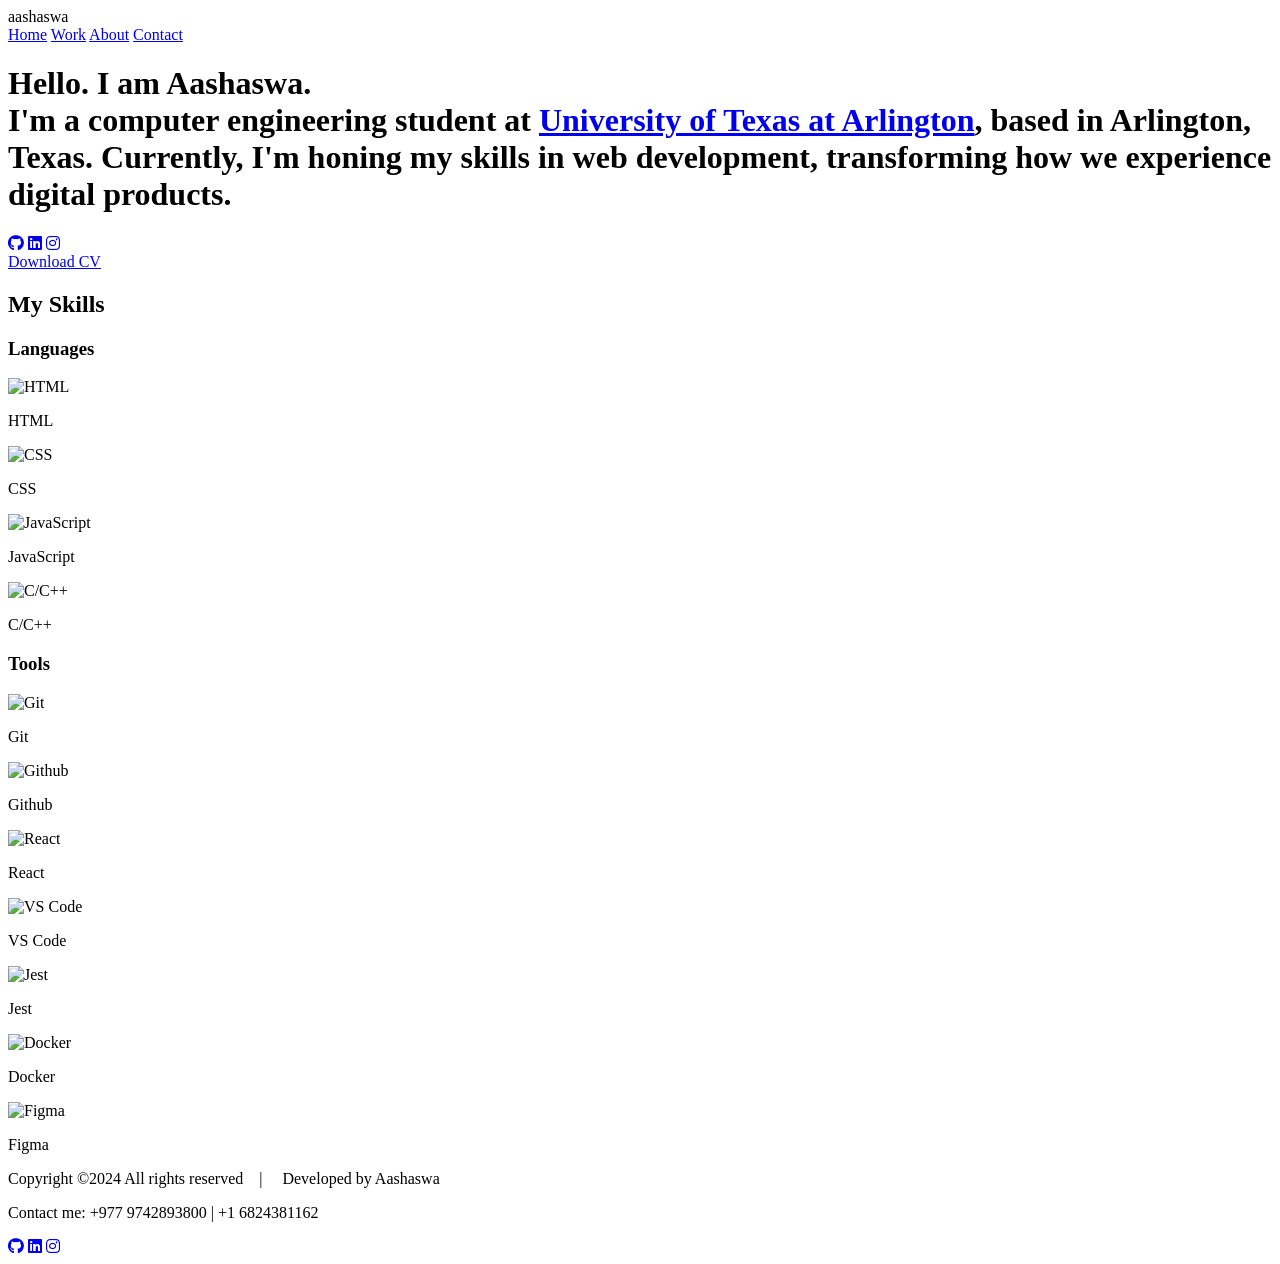
==== index.html @ 0f4c89c7 "Refresh index.html for portfolio redesign" ====
<!DOCTYPE html>
<html lang="en">

<head>
    <meta charset="UTF-8">
    <meta name="viewport" content="width=device-width, initial-scale=1.0">
    <meta name="description" content="Aashaswa is a computer engineering student at the University of Texas at Arlington interested in web development, design, and software engineering.">
    <title>Aashaswa - Developer Portfolio</title>
    <link href='https://fonts.googleapis.com/css?family=Poppins' rel='stylesheet'>
    <link rel="stylesheet" href="https://cdnjs.cloudflare.com/ajax/libs/font-awesome/6.0.0-beta3/css/all.min.css">
    <link rel="preconnect" href="https://fonts.googleapis.com">
    <link rel="preconnect" href="https://fonts.gstatic.com" crossorigin>
    <link href="https://fonts.googleapis.com/css2?family=Barlow+Condensed:wght@200;500&family=Style+Script&display=swap" rel="stylesheet">
    <link rel="stylesheet" href="styles.css">
</head>

<body>
    <header>
        <nav>
            <div class="left">aashaswa</div>
            <div class="right">
                <a href="index.html" class="btn-home">Home</a>
                <a href="about.html#projects" class="btn-work">Work</a>
                <a href="about.html" class="btn-about">About</a>
                <a href="#contact" class="btn-contact">Contact</a>
            </div>
        </nav>
    </header>

    <main class="main-content">
        <div class="main-text">
            <h1>Hello. I am <span class="highlight">Aashaswa</span>.<br> I'm a computer engineering
                student at <a href="https://www.uta.edu/" class="highlight">University of Texas at Arlington</a>,
                based in Arlington, Texas. Currently, I'm honing my skills in web development, transforming how we experience
                digital products.</h1>
        </div>

        <div class="social-container">
            <div class="social-icons">
                <a href="https://github.com/aashaswa" target="_blank" aria-label="GitHub"><i class="fab fa-github"></i></a>
                <a href="https://www.linkedin.com/in/aashaswa-raj-khakurel-263a5b322/" target="_blank" aria-label="LinkedIn"><i class="fab fa-linkedin"></i></a>
                <a href="https://www.instagram.com/aashaswakhakurel/" target="_blank" aria-label="Instagram"><i class="fab fa-instagram"></i></a>
            </div>
            <a href="finalresume.pdf" class="btn-cv" target="_blank" rel="noopener">Download CV</a>
        </div>
    </main>

    <div class="skillsets-container">
        <h2>My Skills</h2>
        
        <div class="skillsets">
            <div class="column">
                <h3>Languages</h3>
                <div class="skills-grid">
                    <div class="skill-item"><img src="html-logo.png" alt="HTML"><p>HTML</p></div>
                    <div class="skill-item"><img src="css-logo.png" alt="CSS"><p>CSS</p></div>
                    <div class="skill-item"><img src="js-logo.png" alt="JavaScript"><p>JavaScript</p></div>
                    <div class="skill-item"><img src="c-logo.png" alt="C/C++"><p>C/C++</p></div>
                </div>
            </div>

            <div class="column">
                <h3>Tools</h3>
                <div class="tools-grid">
                    <div class="tool-item"><img src="git-logo.png" alt="Git"><p>Git</p></div>
                    <div class="tool-item"><img src="github-logo.png" alt="Github"><p>Github</p></div>
                    <div class="tool-item"><img src="react-logo.png" alt="React"><p>React</p></div>
                    <div class="tool-item"><img src="vscode-logo.png" alt="VS Code"><p>VS Code</p></div>
                    <div class="tool-item"><img src="Jest-logo.png" alt="Jest"><p>Jest</p></div>
                    <div class="tool-item"><img src="Docker.png" alt="Docker"><p>Docker</p></div>
                    <div class="tool-item"><img src="Figma.png" alt="Figma"><p>Figma</p></div>
                </div>
            </div>
        </div>
        
    </div>

    <footer id="contact">
        <div class="footer">

            <div class="footer1">
                <p>Copyright ©2024 All rights reserved &nbsp&nbsp&nbsp| &nbsp&nbsp&nbsp  Developed by Aashaswa</p>
            </div>
            <div class="footer2">
                <p>Contact me: +977 9742893800 | +1 6824381162</p>
                <div class="footersocials">
                    <a href="https://github.com/aashaswa" target="_blank" aria-label="GitHub"><i class="fab fa-github"></i></a>
                    <a href="https://www.linkedin.com/in/aashaswa-raj-khakurel-263a5b322/" target="_blank" aria-label="LinkedIn"><i class="fab fa-linkedin"></i></a>
                    <a href="https://www.instagram.com/aashaswakhakurel/" target="_blank" aria-label="Instagram"><i class="fab fa-instagram"></i></a>
                </div>
            </div>
        </div>
    </footer>
</body>

</html>
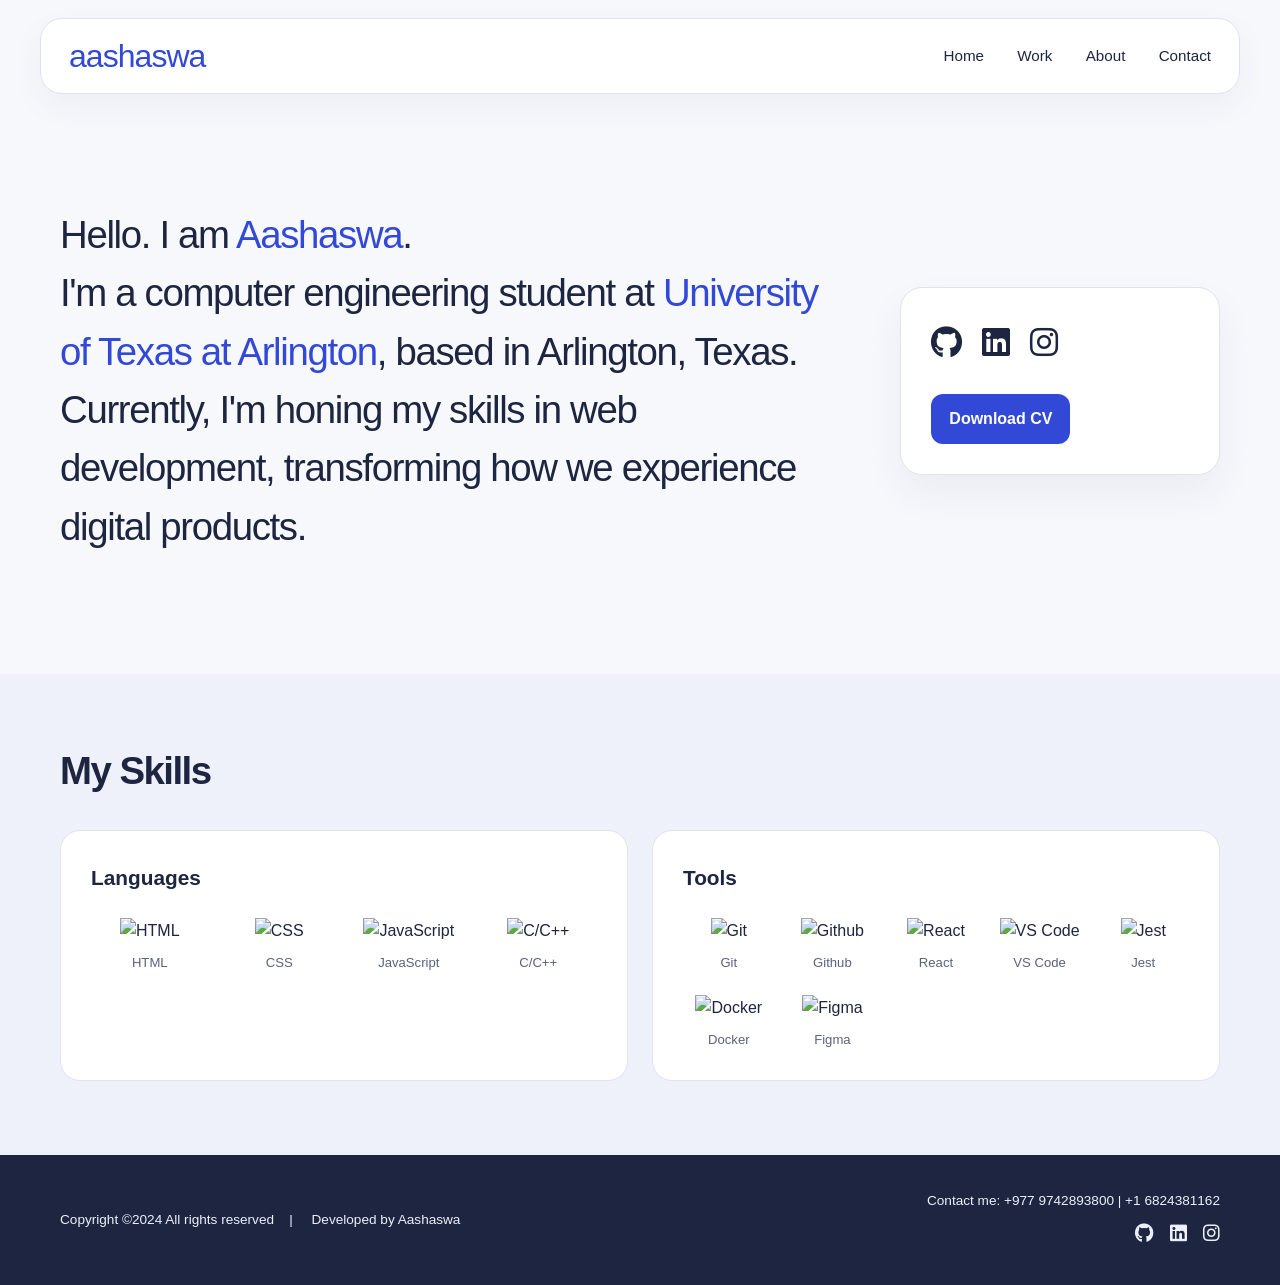
==== commit da67a2e4: "Point portfolio GitHub links to aashaswak" ====
--- a/index.html
+++ b/index.html
@@ -37,7 +37,7 @@
 
         <div class="social-container">
             <div class="social-icons">
-                <a href="https://github.com/aashaswa" target="_blank" aria-label="GitHub"><i class="fab fa-github"></i></a>
+                <a href="https://github.com/aashaswak" target="_blank" aria-label="GitHub"><i class="fab fa-github"></i></a>
                 <a href="https://www.linkedin.com/in/aashaswa-raj-khakurel-263a5b322/" target="_blank" aria-label="LinkedIn"><i class="fab fa-linkedin"></i></a>
                 <a href="https://www.instagram.com/aashaswakhakurel/" target="_blank" aria-label="Instagram"><i class="fab fa-instagram"></i></a>
             </div>
@@ -84,7 +84,7 @@
             <div class="footer2">
                 <p>Contact me: +977 9742893800 | +1 6824381162</p>
                 <div class="footersocials">
-                    <a href="https://github.com/aashaswa" target="_blank" aria-label="GitHub"><i class="fab fa-github"></i></a>
+                    <a href="https://github.com/aashaswak" target="_blank" aria-label="GitHub"><i class="fab fa-github"></i></a>
                     <a href="https://www.linkedin.com/in/aashaswa-raj-khakurel-263a5b322/" target="_blank" aria-label="LinkedIn"><i class="fab fa-linkedin"></i></a>
                     <a href="https://www.instagram.com/aashaswakhakurel/" target="_blank" aria-label="Instagram"><i class="fab fa-instagram"></i></a>
                 </div>
--- a/styles.css
+++ b/styles.css
@@ -0,0 +1,101 @@
+:root {
+  --page: #f7f8fc;
+  --surface: #fff;
+  --ink: #1d2540;
+  --muted: #58627c;
+  --accent: #3249d8;
+  --accent-soft: #e9edff;
+  --line: #dfe3ee;
+}
+
+* { box-sizing: border-box; }
+html { scroll-behavior: smooth; }
+body { margin: 0; background: var(--page); color: var(--ink); font-family: 'Poppins', sans-serif; line-height: 1.6; }
+a { color: inherit; }
+img { max-width: 100%; }
+button, a { -webkit-tap-highlight-color: transparent; }
+a:focus-visible { outline: 3px solid var(--accent); outline-offset: 4px; }
+
+header { padding: 18px 24px 0; }
+nav { width: min(100%, 1200px); margin: 0 auto; min-height: 76px; padding: 16px 28px; display: flex; align-items: center; justify-content: space-between; gap: 28px; background: var(--surface); border: 1px solid var(--line); border-radius: 22px; box-shadow: 0 12px 32px rgba(39, 54, 105, .05); }
+.left { font-family: 'Barlow Condensed', sans-serif; font-size: 2rem; line-height: 1; font-weight: 500; letter-spacing: -.03em; color: var(--accent); }
+.right { display: flex; align-items: center; flex-wrap: wrap; gap: clamp(14px, 2.6vw, 34px); }
+.right a { text-decoration: none; color: var(--ink); font-size: .95rem; font-weight: 500; transition: color .2s ease; }
+.right a:hover { color: var(--accent); }
+
+.main-content { width: min(100% - 48px, 1160px); margin: 0 auto; min-height: 580px; display: grid; grid-template-columns: minmax(0, 1.7fr) minmax(230px, .7fr); align-items: center; gap: clamp(32px, 5vw, 90px); padding: 90px 0 96px; }
+.main-text h1 { margin: 0; max-width: 780px; font-size: clamp(1.75rem, 3vw, 2.65rem); font-weight: 500; line-height: 1.52; letter-spacing: -.035em; }
+.highlight, .main-text .highlight { color: var(--accent); text-decoration: none; }
+.main-text a:hover, .about-paragraph a:hover { text-decoration: underline; }
+.social-container { padding: 30px; display: flex; flex-direction: column; align-items: flex-start; gap: 25px; background: var(--surface); border: 1px solid var(--line); border-radius: 22px; box-shadow: 0 18px 38px rgba(39, 54, 105, .06); }
+.social-icons { display: flex; gap: 20px; }
+.social-icons a { font-size: 2rem; color: var(--ink); text-decoration: none; transition: color .2s ease, transform .2s ease; }
+.social-icons a:hover { color: var(--accent); transform: translateY(-3px); }
+.btn-cv { display: inline-block; background: var(--accent); color: #fff; font-weight: 600; text-decoration: none; border-radius: 12px; padding: 12px 18px; transition: background .2s ease, transform .2s ease; }
+.btn-cv:hover { background: #2539b7; transform: translateY(-2px); }
+
+.skillsets-container { padding: 74px max(24px, calc((100vw - 1160px) / 2)); background: #eef1fa; }
+.skillsets-container h2 { margin: 0 0 36px; font-size: clamp(2rem, 3vw, 2.8rem); line-height: 1.2; letter-spacing: -.04em; }
+.skillsets { display: grid; grid-template-columns: repeat(2, minmax(0, 1fr)); gap: 24px; }
+.column { background: var(--surface); border: 1px solid var(--line); border-radius: 20px; padding: 30px; }
+.column h3 { margin: 0 0 24px; font-size: 1.3rem; }
+.skills-grid, .tools-grid { display: grid; grid-template-columns: repeat(auto-fit, minmax(88px, 1fr)); gap: 22px 12px; }
+.skill-item, .tool-item { text-align: center; min-width: 0; }
+.skill-item img, .tool-item img { width: 52px; height: 52px; object-fit: contain; }
+.skill-item p, .tool-item p { margin: 8px 0 0; color: var(--muted); font-size: .82rem; font-weight: 500; }
+
+footer { background: var(--ink); color: #edf0fa; }
+.footer { width: min(100% - 48px, 1160px); margin: 0 auto; padding: 35px 0; display: flex; align-items: center; justify-content: space-between; gap: 24px; }
+.footer p { margin: 0; font-size: .85rem; }
+.footer2 { text-align: right; }
+.footersocials { display: flex; justify-content: flex-end; gap: 16px; margin-top: 8px; }
+.footersocials a { color: #edf0fa; font-size: 1.2rem; text-decoration: none; }
+.footersocials a:hover { color: #a8b6ff; }
+
+.about-container { width: min(100% - 48px, 1160px); margin: 0 auto; padding: 78px 0 100px; display: grid; grid-template-columns: minmax(0, 1fr) 240px; gap: 55px; align-items: start; }
+.left-section { min-width: 0; }
+.heading-am { margin: 0 0 18px; color: var(--accent); font-size: clamp(2.7rem, 5vw, 4rem); line-height: 1.1; letter-spacing: -.055em; }
+.about-paragraph { max-width: 850px; margin: 0 0 54px; font-size: clamp(1.12rem, 1.9vw, 1.5rem); line-height: 1.8; }
+.about-paragraph a { text-decoration: none; }
+.right-section { position: sticky; top: 30px; }
+.profile-pic { width: 100%; border-radius: 22px; border: 1px solid var(--line); background: var(--surface); }
+.timeline { display: grid; gap: 25px; }
+.timeline-section { scroll-margin-top: 30px; }
+.timeline-section h2 { margin: 0 0 16px; font-size: 1.55rem; color: var(--accent); }
+.timeline-item { display: flex; align-items: flex-start; gap: 23px; margin-bottom: 12px; padding: 24px; background: var(--surface); border: 1px solid var(--line); border-radius: 18px; }
+.timeline-item .logo-section { width: 72px; flex: 0 0 72px; display: grid; place-items: center; }
+.logo { max-width: 62px; max-height: 62px; object-fit: contain; }
+.project-icon { font-size: 2rem; }
+.content-section { min-width: 0; }
+.content-section h3 { margin: 0 0 7px; font-size: 1.05rem; }
+.content-section p { margin: 0 0 8px; color: var(--muted); font-size: .92rem; }
+.content-section ul { margin: 8px 0 0; padding-left: 21px; color: var(--muted); font-size: .92rem; }
+.timeline-section > p, .timeline-section > ul { margin: 0; padding: 24px; background: var(--surface); border: 1px solid var(--line); border-radius: 18px; color: var(--muted); }
+.timeline-section > ul { padding-left: 44px; }
+
+@media (max-width: 800px) {
+  .main-content { grid-template-columns: 1fr; min-height: 0; padding: 74px 0; }
+  .social-container { max-width: 330px; }
+  .skillsets { grid-template-columns: 1fr; }
+  .about-container { grid-template-columns: 1fr; padding-top: 65px; }
+  .right-section { grid-row: 1; position: static; width: min(220px, 65vw); }
+}
+@media (max-width: 560px) {
+  header { padding: 12px 12px 0; }
+  nav { padding: 15px 18px; flex-direction: column; align-items: flex-start; gap: 16px; border-radius: 16px; }
+  .right { width: 100%; justify-content: space-between; gap: 10px; }
+  .right a { font-size: .8rem; }
+  .main-content, .about-container, .footer { width: min(100% - 32px, 1160px); }
+  .main-content { padding: 64px 0 75px; gap: 32px; }
+  .main-text h1 { font-size: clamp(1.6rem, 7vw, 2rem); }
+  .skillsets-container { padding: 60px 16px; }
+  .column { padding: 22px; }
+  .footer { align-items: flex-start; flex-direction: column; }
+  .footer2 { text-align: left; }
+  .footersocials { justify-content: flex-start; }
+  .timeline-item { gap: 12px; padding: 17px; }
+  .timeline-item .logo-section { width: 45px; flex-basis: 45px; }
+  .logo { max-width: 42px; max-height: 42px; }
+}
+@media (prefers-reduced-motion: reduce) { html { scroll-behavior: auto; } * { transition: none !important; } }
+
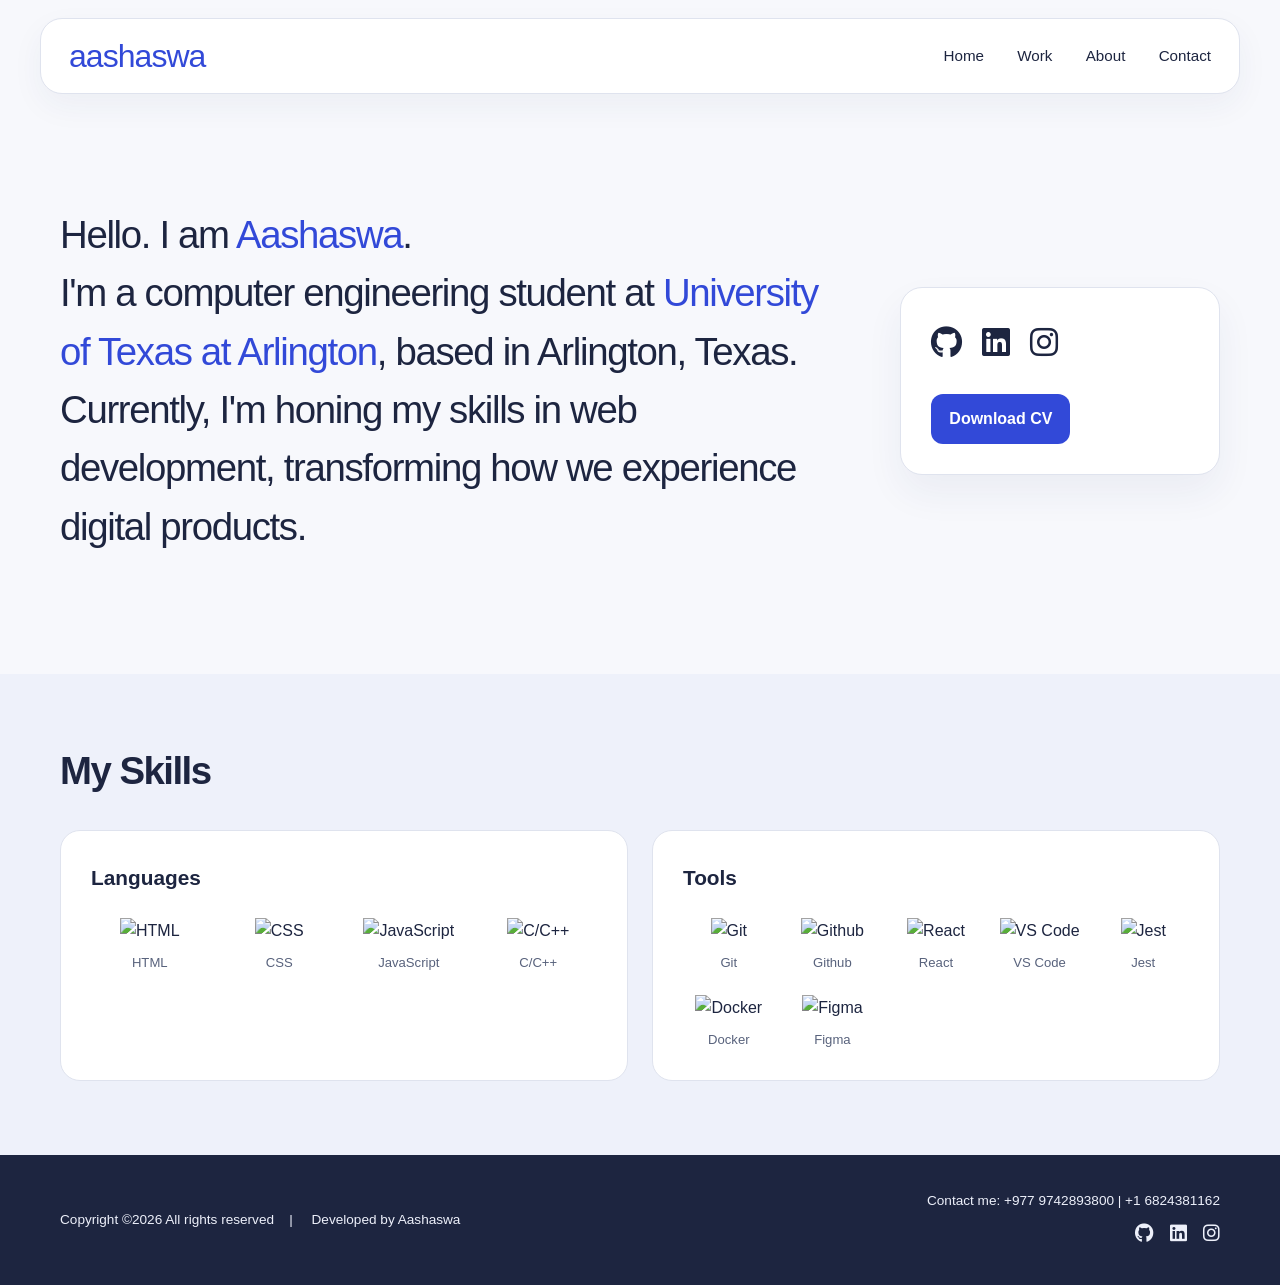
==== commit 311c5e0a: "Update portfolio copyright year" ====
--- a/index.html
+++ b/index.html
@@ -79,7 +79,7 @@
         <div class="footer">
 
             <div class="footer1">
-                <p>Copyright ©2024 All rights reserved &nbsp&nbsp&nbsp| &nbsp&nbsp&nbsp  Developed by Aashaswa</p>
+                <p>Copyright ©2026 All rights reserved &nbsp&nbsp&nbsp| &nbsp&nbsp&nbsp  Developed by Aashaswa</p>
             </div>
             <div class="footer2">
                 <p>Contact me: +977 9742893800 | +1 6824381162</p>
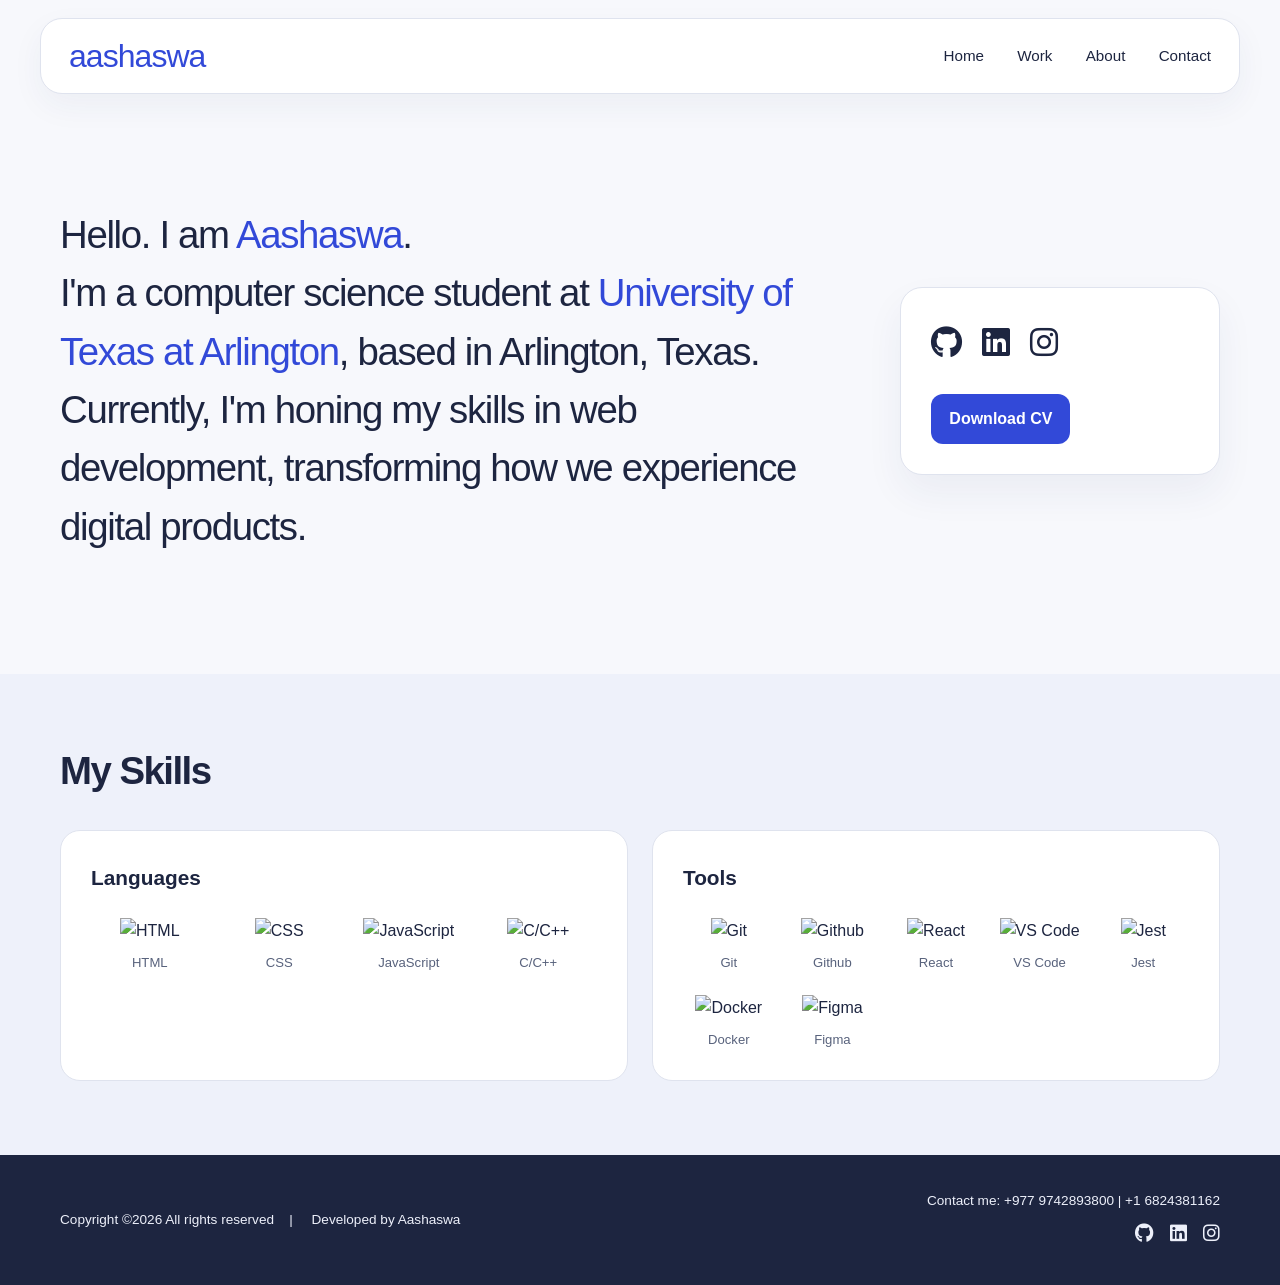
==== commit 9f2e3a61: "Update degree to computer science" ====
--- a/index.html
+++ b/index.html
@@ -1,97 +1,97 @@
-<!DOCTYPE html>
-<html lang="en">
-
-<head>
-    <meta charset="UTF-8">
+<!DOCTYPE html>
+<html lang="en">
+
+<head>
+    <meta charset="UTF-8">
     <meta name="viewport" content="width=device-width, initial-scale=1.0">
-    <meta name="description" content="Aashaswa is a computer engineering student at the University of Texas at Arlington interested in web development, design, and software engineering.">
-    <title>Aashaswa - Developer Portfolio</title>
-    <link href='https://fonts.googleapis.com/css?family=Poppins' rel='stylesheet'>
-    <link rel="stylesheet" href="https://cdnjs.cloudflare.com/ajax/libs/font-awesome/6.0.0-beta3/css/all.min.css">
-    <link rel="preconnect" href="https://fonts.googleapis.com">
-    <link rel="preconnect" href="https://fonts.gstatic.com" crossorigin>
-    <link href="https://fonts.googleapis.com/css2?family=Barlow+Condensed:wght@200;500&family=Style+Script&display=swap" rel="stylesheet">
-    <link rel="stylesheet" href="styles.css">
-</head>
-
-<body>
-    <header>
-        <nav>
-            <div class="left">aashaswa</div>
-            <div class="right">
-                <a href="index.html" class="btn-home">Home</a>
+    <meta name="description" content="Aashaswa is a computer science student at the University of Texas at Arlington interested in web development, design, and software engineering.">
+    <title>Aashaswa - Developer Portfolio</title>
+    <link href='https://fonts.googleapis.com/css?family=Poppins' rel='stylesheet'>
+    <link rel="stylesheet" href="https://cdnjs.cloudflare.com/ajax/libs/font-awesome/6.0.0-beta3/css/all.min.css">
+    <link rel="preconnect" href="https://fonts.googleapis.com">
+    <link rel="preconnect" href="https://fonts.gstatic.com" crossorigin>
+    <link href="https://fonts.googleapis.com/css2?family=Barlow+Condensed:wght@200;500&family=Style+Script&display=swap" rel="stylesheet">
+    <link rel="stylesheet" href="styles.css">
+</head>
+
+<body>
+    <header>
+        <nav>
+            <div class="left">aashaswa</div>
+            <div class="right">
+                <a href="index.html" class="btn-home">Home</a>
                 <a href="about.html#projects" class="btn-work">Work</a>
-                <a href="about.html" class="btn-about">About</a>
+                <a href="about.html" class="btn-about">About</a>
                 <a href="#contact" class="btn-contact">Contact</a>
-            </div>
-        </nav>
-    </header>
-
-    <main class="main-content">
-        <div class="main-text">
-            <h1>Hello. I am <span class="highlight">Aashaswa</span>.<br> I'm a computer engineering
+            </div>
+        </nav>
+    </header>
+
+    <main class="main-content">
+        <div class="main-text">
+            <h1>Hello. I am <span class="highlight">Aashaswa</span>.<br> I'm a computer science
                 student at <a href="https://www.uta.edu/" class="highlight">University of Texas at Arlington</a>,
                 based in Arlington, Texas. Currently, I'm honing my skills in web development, transforming how we experience
                 digital products.</h1>
-        </div>
-
-        <div class="social-container">
-            <div class="social-icons">
-                <a href="https://github.com/aashaswak" target="_blank" aria-label="GitHub"><i class="fab fa-github"></i></a>
-                <a href="https://www.linkedin.com/in/aashaswa-raj-khakurel-263a5b322/" target="_blank" aria-label="LinkedIn"><i class="fab fa-linkedin"></i></a>
-                <a href="https://www.instagram.com/aashaswakhakurel/" target="_blank" aria-label="Instagram"><i class="fab fa-instagram"></i></a>
-            </div>
+        </div>
+
+        <div class="social-container">
+            <div class="social-icons">
+                <a href="https://github.com/aashaswak" target="_blank" aria-label="GitHub"><i class="fab fa-github"></i></a>
+                <a href="https://www.linkedin.com/in/aashaswa-raj-khakurel-263a5b322/" target="_blank" aria-label="LinkedIn"><i class="fab fa-linkedin"></i></a>
+                <a href="https://www.instagram.com/aashaswakhakurel/" target="_blank" aria-label="Instagram"><i class="fab fa-instagram"></i></a>
+            </div>
             <a href="finalresume.pdf" class="btn-cv" target="_blank" rel="noopener">Download CV</a>
-        </div>
-    </main>
-
-    <div class="skillsets-container">
-        <h2>My Skills</h2>
-        
-        <div class="skillsets">
-            <div class="column">
-                <h3>Languages</h3>
-                <div class="skills-grid">
-                    <div class="skill-item"><img src="html-logo.png" alt="HTML"><p>HTML</p></div>
-                    <div class="skill-item"><img src="css-logo.png" alt="CSS"><p>CSS</p></div>
-                    <div class="skill-item"><img src="js-logo.png" alt="JavaScript"><p>JavaScript</p></div>
-                    <div class="skill-item"><img src="c-logo.png" alt="C/C++"><p>C/C++</p></div>
-                </div>
-            </div>
-
-            <div class="column">
-                <h3>Tools</h3>
-                <div class="tools-grid">
-                    <div class="tool-item"><img src="git-logo.png" alt="Git"><p>Git</p></div>
-                    <div class="tool-item"><img src="github-logo.png" alt="Github"><p>Github</p></div>
-                    <div class="tool-item"><img src="react-logo.png" alt="React"><p>React</p></div>
-                    <div class="tool-item"><img src="vscode-logo.png" alt="VS Code"><p>VS Code</p></div>
-                    <div class="tool-item"><img src="Jest-logo.png" alt="Jest"><p>Jest</p></div>
-                    <div class="tool-item"><img src="Docker.png" alt="Docker"><p>Docker</p></div>
-                    <div class="tool-item"><img src="Figma.png" alt="Figma"><p>Figma</p></div>
-                </div>
-            </div>
-        </div>
-        
-    </div>
-
+        </div>
+    </main>
+
+    <div class="skillsets-container">
+        <h2>My Skills</h2>
+        
+        <div class="skillsets">
+            <div class="column">
+                <h3>Languages</h3>
+                <div class="skills-grid">
+                    <div class="skill-item"><img src="html-logo.png" alt="HTML"><p>HTML</p></div>
+                    <div class="skill-item"><img src="css-logo.png" alt="CSS"><p>CSS</p></div>
+                    <div class="skill-item"><img src="js-logo.png" alt="JavaScript"><p>JavaScript</p></div>
+                    <div class="skill-item"><img src="c-logo.png" alt="C/C++"><p>C/C++</p></div>
+                </div>
+            </div>
+
+            <div class="column">
+                <h3>Tools</h3>
+                <div class="tools-grid">
+                    <div class="tool-item"><img src="git-logo.png" alt="Git"><p>Git</p></div>
+                    <div class="tool-item"><img src="github-logo.png" alt="Github"><p>Github</p></div>
+                    <div class="tool-item"><img src="react-logo.png" alt="React"><p>React</p></div>
+                    <div class="tool-item"><img src="vscode-logo.png" alt="VS Code"><p>VS Code</p></div>
+                    <div class="tool-item"><img src="Jest-logo.png" alt="Jest"><p>Jest</p></div>
+                    <div class="tool-item"><img src="Docker.png" alt="Docker"><p>Docker</p></div>
+                    <div class="tool-item"><img src="Figma.png" alt="Figma"><p>Figma</p></div>
+                </div>
+            </div>
+        </div>
+        
+    </div>
+
     <footer id="contact">
-        <div class="footer">
-
-            <div class="footer1">
-                <p>Copyright ©2026 All rights reserved &nbsp&nbsp&nbsp| &nbsp&nbsp&nbsp  Developed by Aashaswa</p>
-            </div>
-            <div class="footer2">
-                <p>Contact me: +977 9742893800 | +1 6824381162</p>
-                <div class="footersocials">
-                    <a href="https://github.com/aashaswak" target="_blank" aria-label="GitHub"><i class="fab fa-github"></i></a>
-                    <a href="https://www.linkedin.com/in/aashaswa-raj-khakurel-263a5b322/" target="_blank" aria-label="LinkedIn"><i class="fab fa-linkedin"></i></a>
-                    <a href="https://www.instagram.com/aashaswakhakurel/" target="_blank" aria-label="Instagram"><i class="fab fa-instagram"></i></a>
-                </div>
-            </div>
-        </div>
-    </footer>
-</body>
-
-</html>
-
+        <div class="footer">
+
+            <div class="footer1">
+                <p>Copyright ©2026 All rights reserved &nbsp&nbsp&nbsp| &nbsp&nbsp&nbsp  Developed by Aashaswa</p>
+            </div>
+            <div class="footer2">
+                <p>Contact me: +977 9742893800 | +1 6824381162</p>
+                <div class="footersocials">
+                    <a href="https://github.com/aashaswak" target="_blank" aria-label="GitHub"><i class="fab fa-github"></i></a>
+                    <a href="https://www.linkedin.com/in/aashaswa-raj-khakurel-263a5b322/" target="_blank" aria-label="LinkedIn"><i class="fab fa-linkedin"></i></a>
+                    <a href="https://www.instagram.com/aashaswakhakurel/" target="_blank" aria-label="Instagram"><i class="fab fa-instagram"></i></a>
+                </div>
+            </div>
+        </div>
+    </footer>
+</body>
+
+</html>
+
